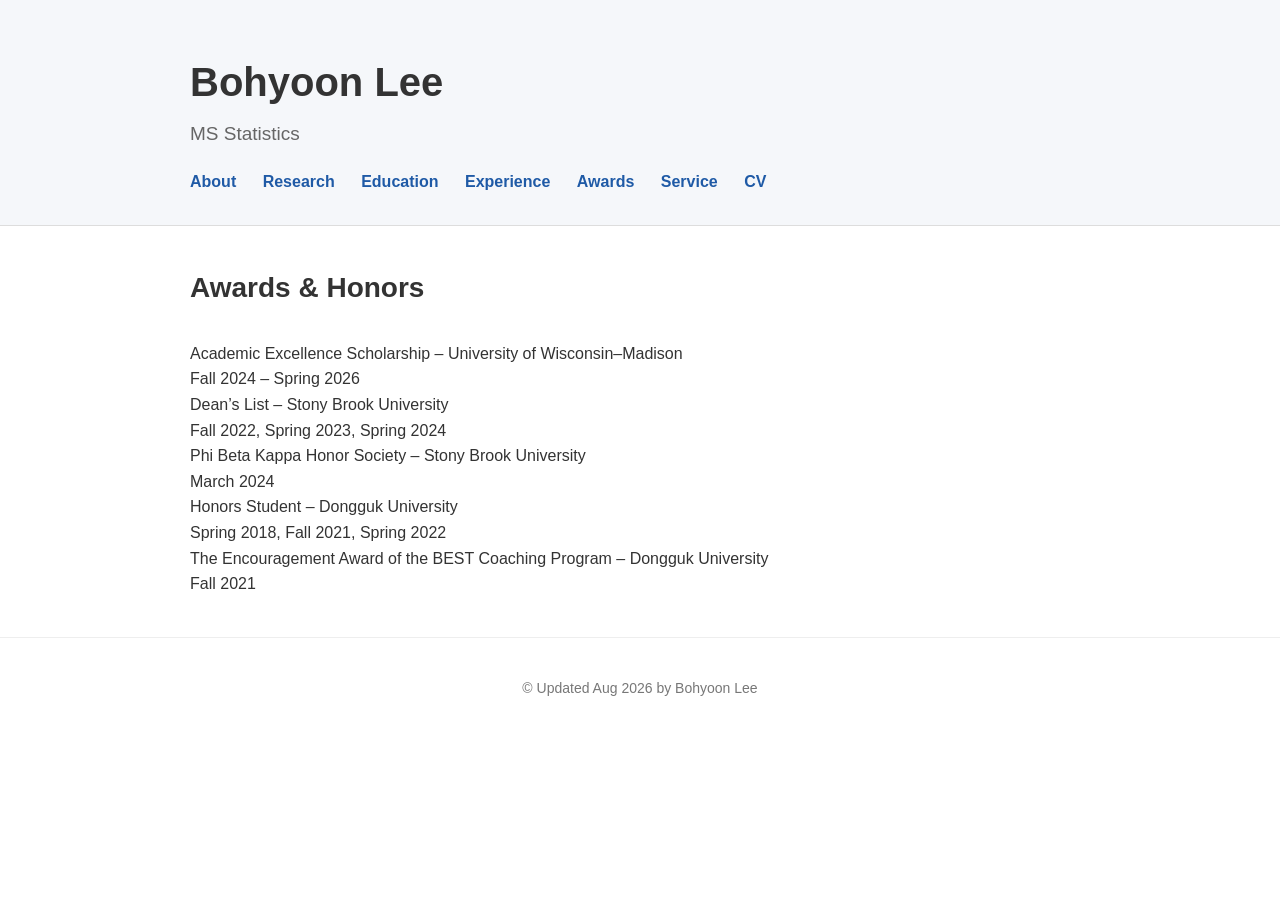
==== awards.html @ ca64c662 "Refactor award entries to use award-row class" ====
<!DOCTYPE html>
<html lang="en">

<head>

    <meta charset="UTF-8">
    <meta name="viewport" content="width=device-width, initial-scale=1.0">

    <title>Awards | Bohyoon Lee</title>

    <link rel="stylesheet" href="styles.css">

</head>

<body>

<header>

<div class="container">

    <h1>Bohyoon Lee</h1>

    <p class="subtitle">
        MS Statistics
    </p>

    <nav>
        <a href="index.html">About</a>
        <a href="research.html">Research</a>
        <a href="education.html">Education</a>
        <a href="experience.html">Experience</a>
        <a href="awards.html">Awards</a>
        <a href="service.html">Service</a>
        <a href="bohyoonlee_CV.pdf" target="_blank">CV</a>
    </nav>

</div>

</header>


<main class="container">

<section class="awards-section">

    <h2>Awards & Honors</h2>

    <div class="award-row">
        <div class="award-title">
            Academic Excellence Scholarship – University of Wisconsin–Madison
        </div>
        <div class="award-period">
            Fall 2024 – Spring 2026
        </div>
    </div>

    <div class="award-row">
        <div class="award-title">
            Dean’s List – Stony Brook University
        </div>
        <div class="award-period">
            Fall 2022, Spring 2023, Spring 2024
        </div>
    </div>

    <div class="award-row">
        <div class="award-title">
            Phi Beta Kappa Honor Society – Stony Brook University
        </div>
        <div class="award-period">
            March 2024
        </div>
    </div>

    <div class="award-row">
        <div class="award-title">
            Honors Student – Dongguk University
        </div>
        <div class="award-period">
            Spring 2018, Fall 2021, Spring 2022
        </div>
    </div>

    <div class="award-row">
        <div class="award-title">
            The Encouragement Award of the BEST Coaching Program – Dongguk University
        </div>
        <div class="award-period">
            Fall 2021
        </div>
    </div>

</section>

</main>

<footer>
    <p>© Updated Aug 2026 by Bohyoon Lee</p>
</footer>

</body>

</html>
---- styles.css ----
/* ========================================
   General
======================================== */

body {
    margin: 0;
    font-family: Arial, Helvetica, sans-serif;
    line-height: 1.6;
    color: #333;
    background-color: #ffffff;
}

.container {
    max-width: 900px;
    margin: auto;
    padding: 0 25px;
}


/* ========================================
   Header
======================================== */

header {
    background-color: #f5f7fa;
    padding: 50px 0 30px 0;
    border-bottom: 1px solid #dddddd;
}

header h1 {
    margin: 0;
    font-size: 40px;
}

.subtitle {
    margin-top: 5px;
    font-size: 19px;
    color: #666;
}


/* ========================================
   Navigation
======================================== */

nav {
    margin-top: 20px;
}

nav a {
    margin-right: 22px;
    text-decoration: none;
    color: #1f5aa6;
    font-weight: bold;
}

nav a:hover {
    text-decoration: underline;
}


/* ========================================
   Main section
======================================== */

section {
    padding: 40px 0;
}

h2 {
    font-size: 28px;
    margin-top: 0;
    margin-bottom: 30px;
}


/* ========================================
   Education
======================================== */

.education-entry {
    margin-bottom: 30px;
}


/* School name */

.education-entry h3 {
    margin: 0 0 3px 0;
    font-size: 20px;
}


/* Degree + graduation date */

.degree-row {
    display: flex;
    justify-content: space-between;
    align-items: baseline;
    gap: 30px;
}


/* Degree */

.degree {
    margin: 0;
    font-weight: bold;
}


/* Graduation date */

.education-date {
    margin: 0;
    white-space: nowrap;
    text-align: right;
}


/* Location */

.location {
    margin-top: 1px;
    margin-bottom: 0;
    color: #555;
}


/* Mobile */

@media (max-width: 600px) {

    .degree-row {
        flex-direction: column;
        gap: 0;
    }

    .education-date {
        text-align: left;
        margin-top: 2px;
    }

}


/* ========================================
   Footer
======================================== */

footer {
    text-align: center;
    padding: 25px;
    border-top: 1px solid #eeeeee;
    color: #777;
    font-size: 14px;
}


/* ========================================
   Mobile
======================================== */

@media (max-width: 600px) {

    header h1 {
        font-size: 32px;
    }

    nav a {
        display: inline-block;
        margin-right: 15px;
        margin-bottom: 8px;
    }

    .degree-row {
        flex-direction: column;
        gap: 0;
    }

    .education-date {
        text-align: left;
        margin-top: 2px;
    }

}

/* ========================================
   About
======================================== */

.about {
    display: flex;
    align-items: flex-start;
    gap: 30px;
}

.profile-photo {
    width: 120px;
    height: 120px;
    object-fit: cover;
    border-radius: 50%;
    flex-shrink: 0;
}

.about-text {
    flex: 1;
}

.about-text h2 {
    margin-top: 0;
}

/* ========================================
   Awards
======================================== */

.award-entry {
    display: grid;
    grid-template-columns: minmax(0, 1fr) max-content;
    column-gap: 30px;
    align-items: baseline;
    width: 100%;
    margin-bottom: 4px;
}

.award-name {
    text-align: left;
}

.award-date {
    text-align: right;
    white-space: nowrap;
    justify-self: end;
}
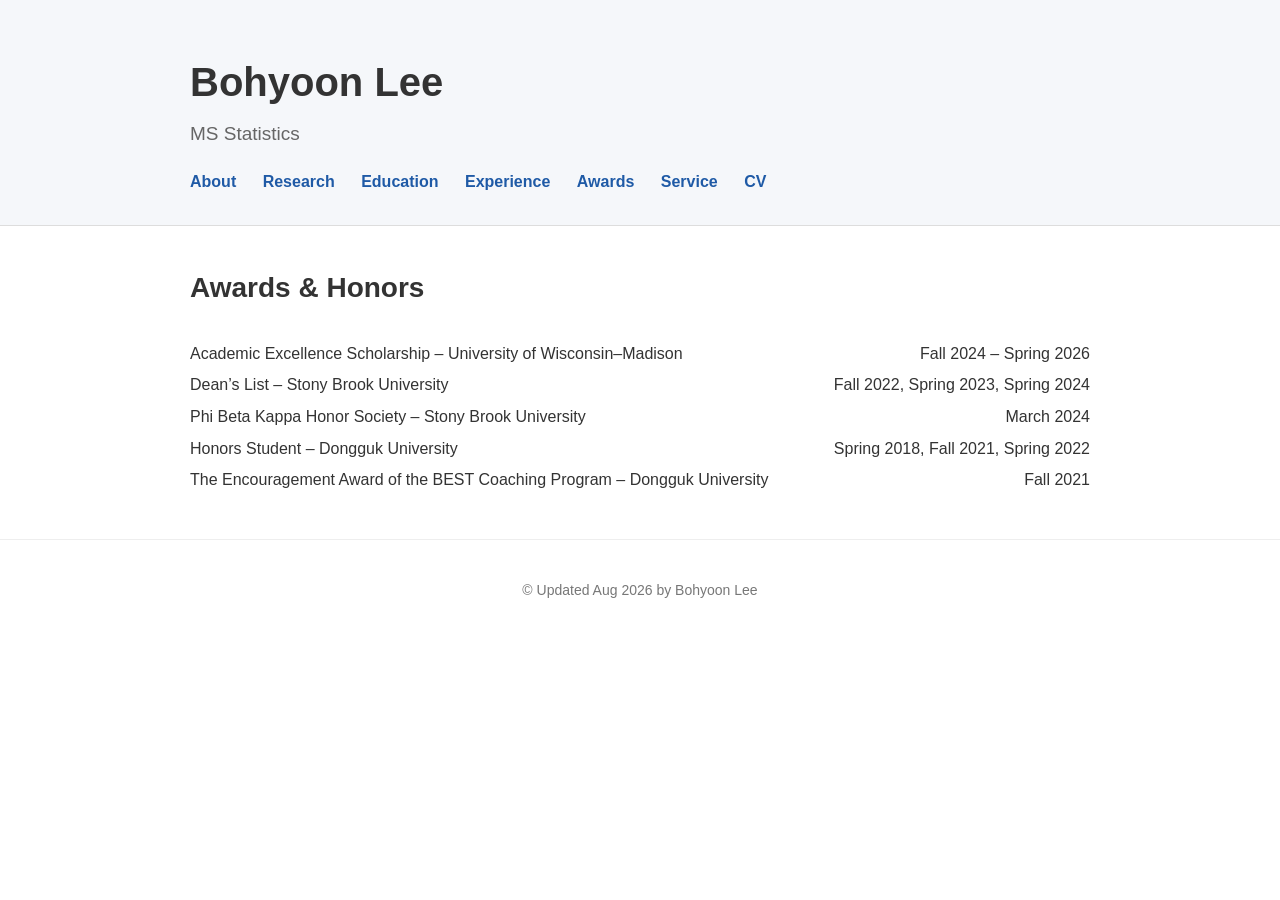
==== commit f1a1e7a1: "Update stylesheet link to include version query" ====
--- a/awards.html
+++ b/awards.html
@@ -8,7 +8,7 @@
 
     <title>Awards | Bohyoon Lee</title>
 
-    <link rel="stylesheet" href="styles.css">
+    <link rel="stylesheet" href="styles.css?v=2">
 
 </head>
 
--- a/styles.css
+++ b/styles.css
@@ -215,21 +215,24 @@
    Awards
 ======================================== */
 
-.award-entry {
+/* ========================================
+   Awards
+======================================== */
+
+.award-row {
     display: grid;
-    grid-template-columns: minmax(0, 1fr) max-content;
-    column-gap: 30px;
+    grid-template-columns: 1fr auto;
     align-items: baseline;
+    column-gap: 40px;
     width: 100%;
-    margin-bottom: 4px;
-}
-
-.award-name {
+    margin-bottom: 6px;
+}
+
+.award-title {
     text-align: left;
 }
 
-.award-date {
+.award-period {
     text-align: right;
     white-space: nowrap;
-    justify-self: end;
-}
+}
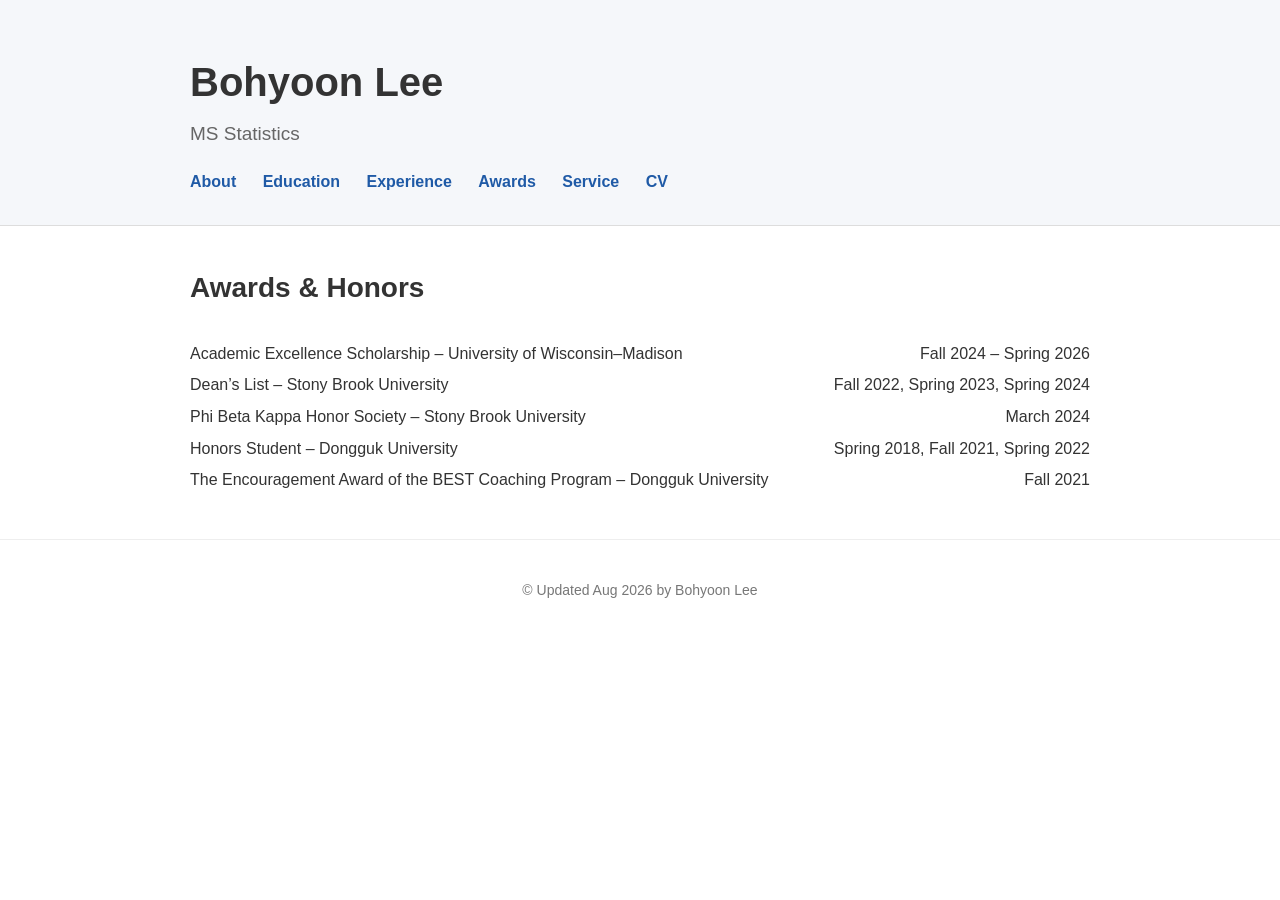
==== commit d840bb15: "Comment out Research link in awards.html Comment out the Research link in the navigation." ====
--- a/awards.html
+++ b/awards.html
@@ -26,7 +26,7 @@
 
     <nav>
         <a href="index.html">About</a>
-        <a href="research.html">Research</a>
+        <!-- <a href="research.html">Research</a> -->
         <a href="education.html">Education</a>
         <a href="experience.html">Experience</a>
         <a href="awards.html">Awards</a>
--- a/styles.css
+++ b/styles.css
@@ -210,10 +210,6 @@
 .about-text h2 {
     margin-top: 0;
 }
-
-/* ========================================
-   Awards
-======================================== */
 
 /* ========================================
    Awards
@@ -235,4 +231,5 @@
 .award-period {
     text-align: right;
     white-space: nowrap;
-}
+    justify-self: end;
+}
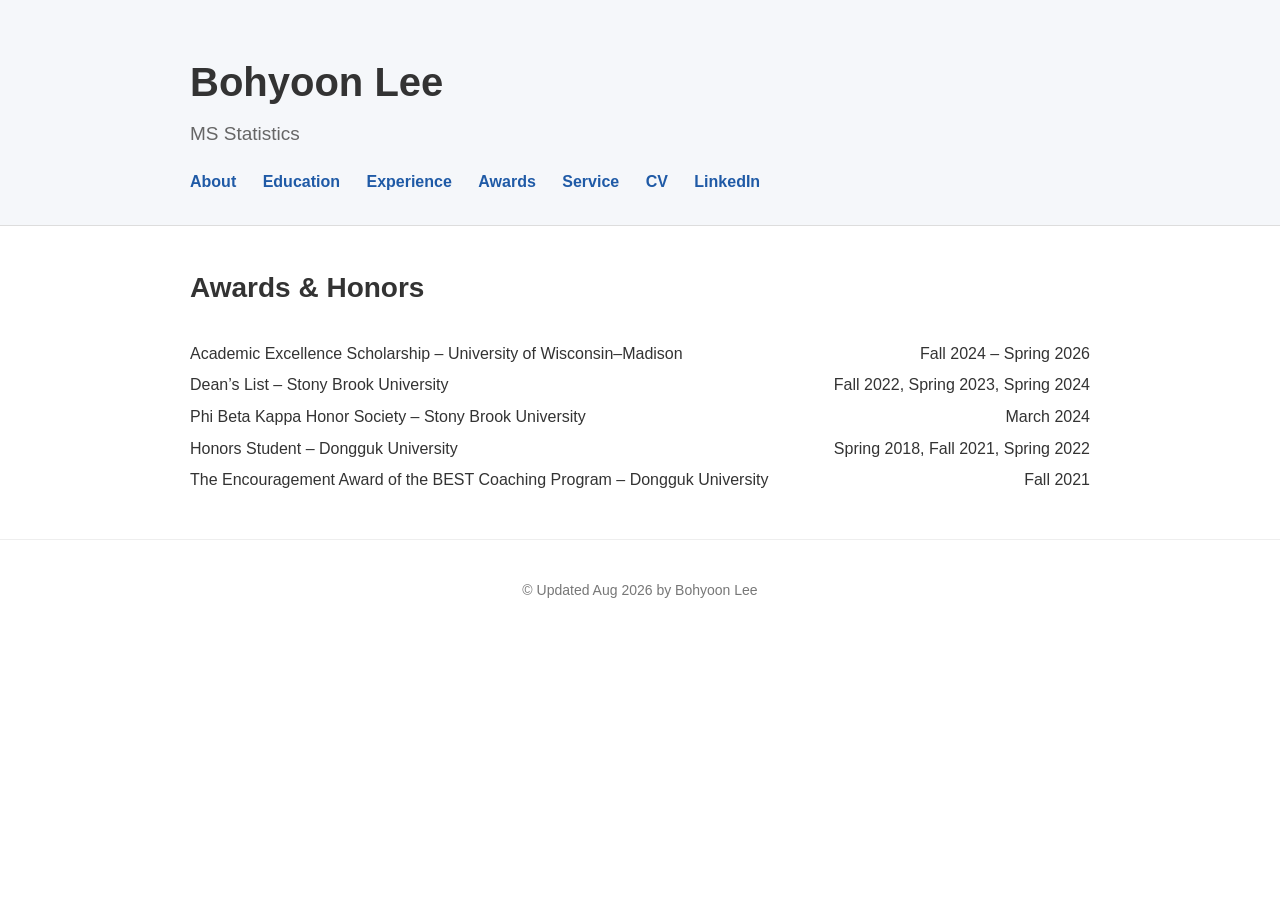
==== commit 144db726: "Add LinkedIn link to awards.html navigation" ====
--- a/awards.html
+++ b/awards.html
@@ -32,6 +32,7 @@
         <a href="awards.html">Awards</a>
         <a href="service.html">Service</a>
         <a href="bohyoonlee_CV.pdf" target="_blank">CV</a>
+        <a href="https://www.linkedin.com/in/bohyoonlee/" target="_blank">LinkedIn</a>
     </nav>
 
 </div>
--- a/styles.css
+++ b/styles.css
@@ -233,3 +233,29 @@
     white-space: nowrap;
     justify-self: end;
 }
+
+/* ========================================
+   Service
+======================================== */
+
+.service-entry {
+    display: grid;
+    grid-template-columns: 1fr auto;
+    column-gap: 40px;
+    align-items: start;
+    margin-bottom: 12px;
+}
+
+.service-title {
+    font-weight: bold;
+}
+
+.service-institution {
+    font-style: italic;
+}
+
+.service-date {
+    white-space: nowrap;
+    text-align: right;
+    align-self: end;
+}
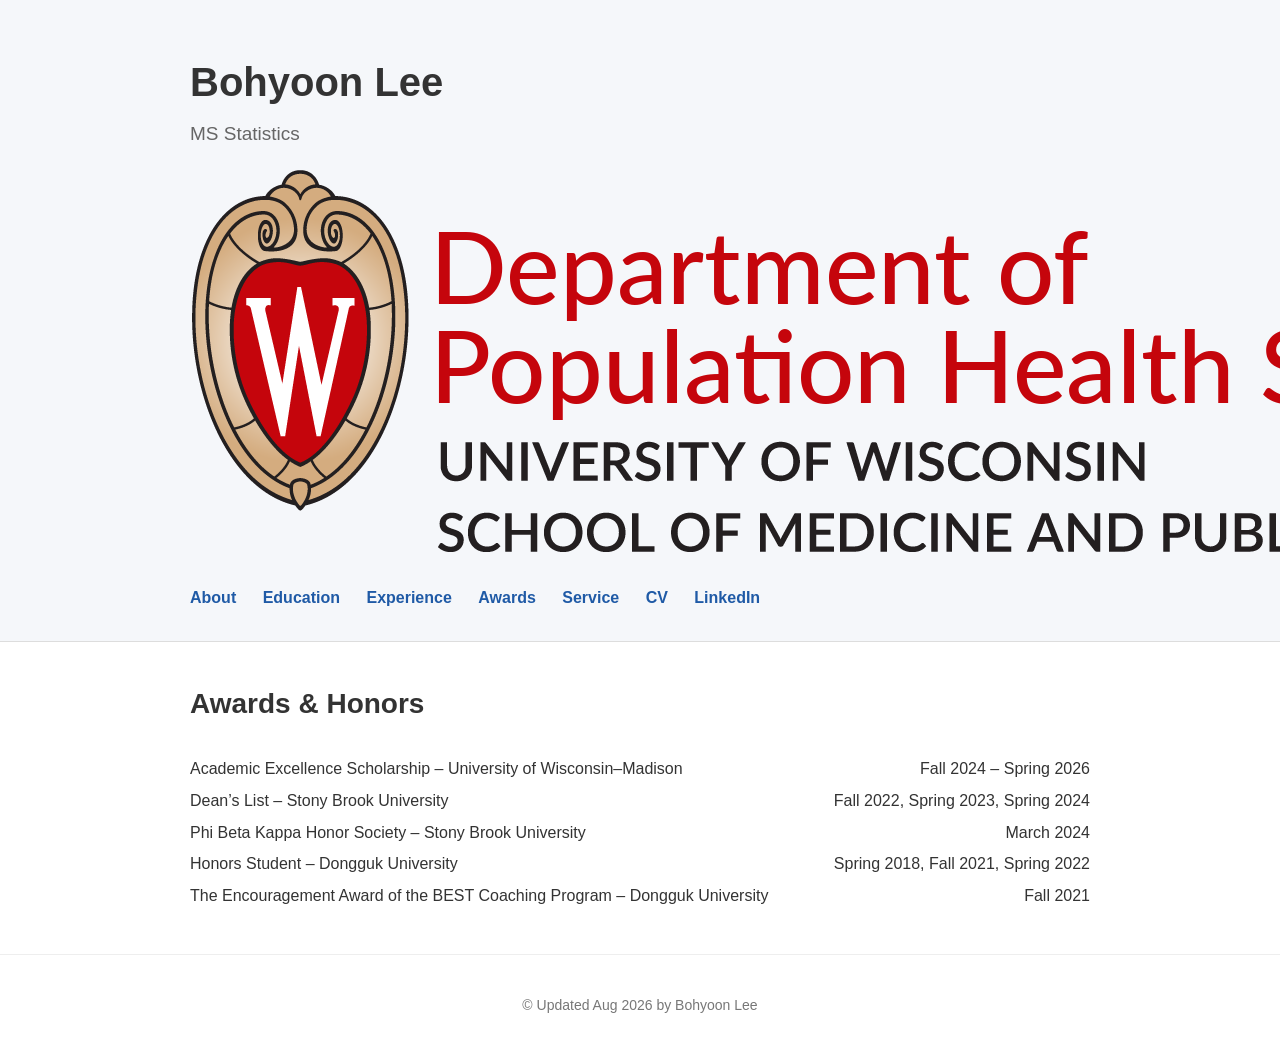
==== commit 5933903a: "Refactor header structure and navigation in awards.html" ====
--- a/awards.html
+++ b/awards.html
@@ -16,26 +16,48 @@
 
 <header>
 
-<div class="container">
+    <div class="container">
 
-    <h1>Bohyoon Lee</h1>
+        <div class="header-top">
 
-    <p class="subtitle">
-        MS Statistics
-    </p>
+            <div class="header-text">
 
-    <nav>
-        <a href="index.html">About</a>
-        <!-- <a href="research.html">Research</a> -->
-        <a href="education.html">Education</a>
-        <a href="experience.html">Experience</a>
-        <a href="awards.html">Awards</a>
-        <a href="service.html">Service</a>
-        <a href="bohyoonlee_CV.pdf" target="_blank">CV</a>
-        <a href="https://www.linkedin.com/in/bohyoonlee/" target="_blank">LinkedIn</a>
-    </nav>
+                <h1>Bohyoon Lee</h1>
 
-</div>
+                <p class="subtitle">
+                    MS Statistics
+                </p>
+
+            </div>
+
+            <div class="header-logo">
+
+                <a href="https://www.wisc.edu/" target="_blank">
+                    <img
+                        src="POPUHEALSMPH_color-flush.png"
+                        alt="University of Wisconsin–Madison"
+                        class="uw-logo"
+                    >
+                </a>
+
+            </div>
+
+        </div>
+
+
+        <nav>
+            <a href="index.html">About</a>
+            <a href="education.html">Education</a>
+            <!-- <a href="research.html">Research</a> -->
+            <a href="experience.html">Experience</a>
+            <a href="awards.html">Awards</a>
+            <a href="service.html">Service</a>
+            <a href="bohyoonlee_CV.pdf" target="_blank">CV</a>
+            <a href="https://www.linkedin.com/in/bohyoonlee/"
+               target="_blank">LinkedIn</a>
+        </nav>
+
+    </div>
 
 </header>
 
--- a/styles.css
+++ b/styles.css
@@ -259,3 +259,117 @@
     text-align: right;
     align-self: end;
 }
+
+/* ========================================
+   Experience
+======================================== */
+
+.experience-section {
+    padding: 35px 0;
+}
+
+
+/* Individual position/project */
+
+.experience-entry {
+    margin-bottom: 28px;
+}
+
+
+/* Position or project title */
+
+.experience-title {
+    font-size: 18px;
+    font-weight: bold;
+    margin-bottom: 0;
+}
+
+
+/* Institution + date */
+
+.experience-meta {
+    display: grid;
+    grid-template-columns: 1fr auto;
+    column-gap: 30px;
+    align-items: baseline;
+    width: 100%;
+    margin-top: 0;
+}
+
+
+/* Institution */
+
+.experience-institution {
+    font-style: italic;
+}
+
+
+/* Date */
+
+.experience-date {
+    text-align: right;
+    white-space: nowrap;
+}
+
+
+/* Bullet list */
+
+.experience-bullets {
+    margin-top: 3px;
+    margin-bottom: 0;
+    padding-left: 25px;
+}
+
+.experience-bullets li {
+    margin-bottom: 2px;
+}
+
+
+/* ========================================
+   TA Course List
+======================================== */
+
+.course-list {
+    margin-top: 3px;
+    margin-bottom: 3px;
+    padding-left: 25px;
+}
+
+.course-list li {
+    display: grid;
+    grid-template-columns: 1fr auto;
+    column-gap: 30px;
+    margin-bottom: 2px;
+}
+
+.course-date {
+    text-align: right;
+    white-space: nowrap;
+}
+
+
+/* ========================================
+   Mobile Experience
+======================================== */
+
+@media (max-width: 600px) {
+
+    .experience-meta {
+        grid-template-columns: 1fr;
+        row-gap: 0;
+    }
+
+    .experience-date {
+        text-align: left;
+        margin-top: 2px;
+    }
+
+    .course-list li {
+        grid-template-columns: 1fr;
+    }
+
+    .course-date {
+        text-align: left;
+    }
+
+}
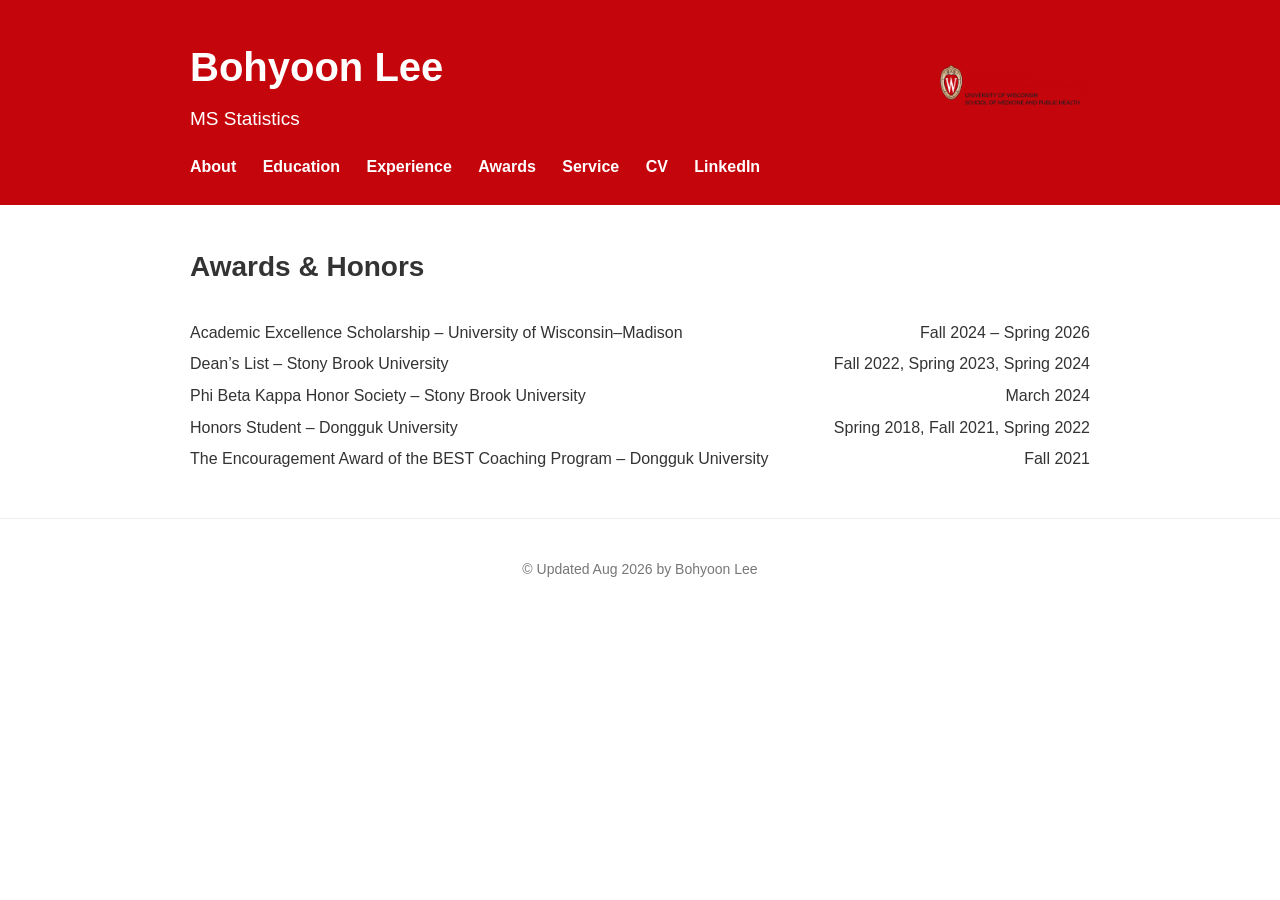
==== commit b913c4b6: "Update stylesheet version in awards.html" ====
--- a/awards.html
+++ b/awards.html
@@ -8,7 +8,7 @@
 
     <title>Awards | Bohyoon Lee</title>
 
-    <link rel="stylesheet" href="styles.css?v=2">
+    <link rel="stylesheet" href="styles.css?v=4">
 
 </head>
 
--- a/styles.css
+++ b/styles.css
@@ -22,22 +22,83 @@
 ======================================== */
 
 header {
-    background-color: #f5f7fa;
-    padding: 50px 0 30px 0;
-    border-bottom: 1px solid #dddddd;
-}
-
-header h1 {
+    background-color: #C5050C;
+    padding: 35px 0 25px 0;
+    color: white;
+    border-bottom: none;
+}
+
+.header-top {
+    display: flex;
+    justify-content: space-between;
+    align-items: center;
+    gap: 30px;
+}
+
+.header-text h1 {
     margin: 0;
     font-size: 40px;
+    color: white;
 }
 
 .subtitle {
     margin-top: 5px;
+    margin-bottom: 0;
     font-size: 19px;
-    color: #666;
-}
-
+    color: white;
+}
+
+.header-logo {
+    margin-left: auto;
+}
+
+.uw-logo {
+    width: 220px;
+    height: auto;
+    display: block;
+}
+
+
+/* Name + logo */
+
+.header-top {
+    display: flex;
+    justify-content: space-between;
+    align-items: center;
+    gap: 30px;
+}
+
+
+/* Name */
+
+.header-text h1 {
+    margin: 0;
+    font-size: 40px;
+    color: white;
+}
+
+
+/* Subtitle */
+
+.subtitle {
+    margin-top: 5px;
+    margin-bottom: 0;
+    font-size: 19px;
+    color: white;
+}
+
+
+/* UW-Madison logo */
+
+.header-logo {
+    margin-left: auto;
+}
+
+.uw-logo {
+    width: 150px;
+    height: auto;
+    display: block;
+}
 
 /* ========================================
    Navigation
@@ -50,12 +111,13 @@
 nav a {
     margin-right: 22px;
     text-decoration: none;
-    color: #1f5aa6;
+    color: white;
     font-weight: bold;
 }
 
 nav a:hover {
     text-decoration: underline;
+    color: white;
 }
 
 
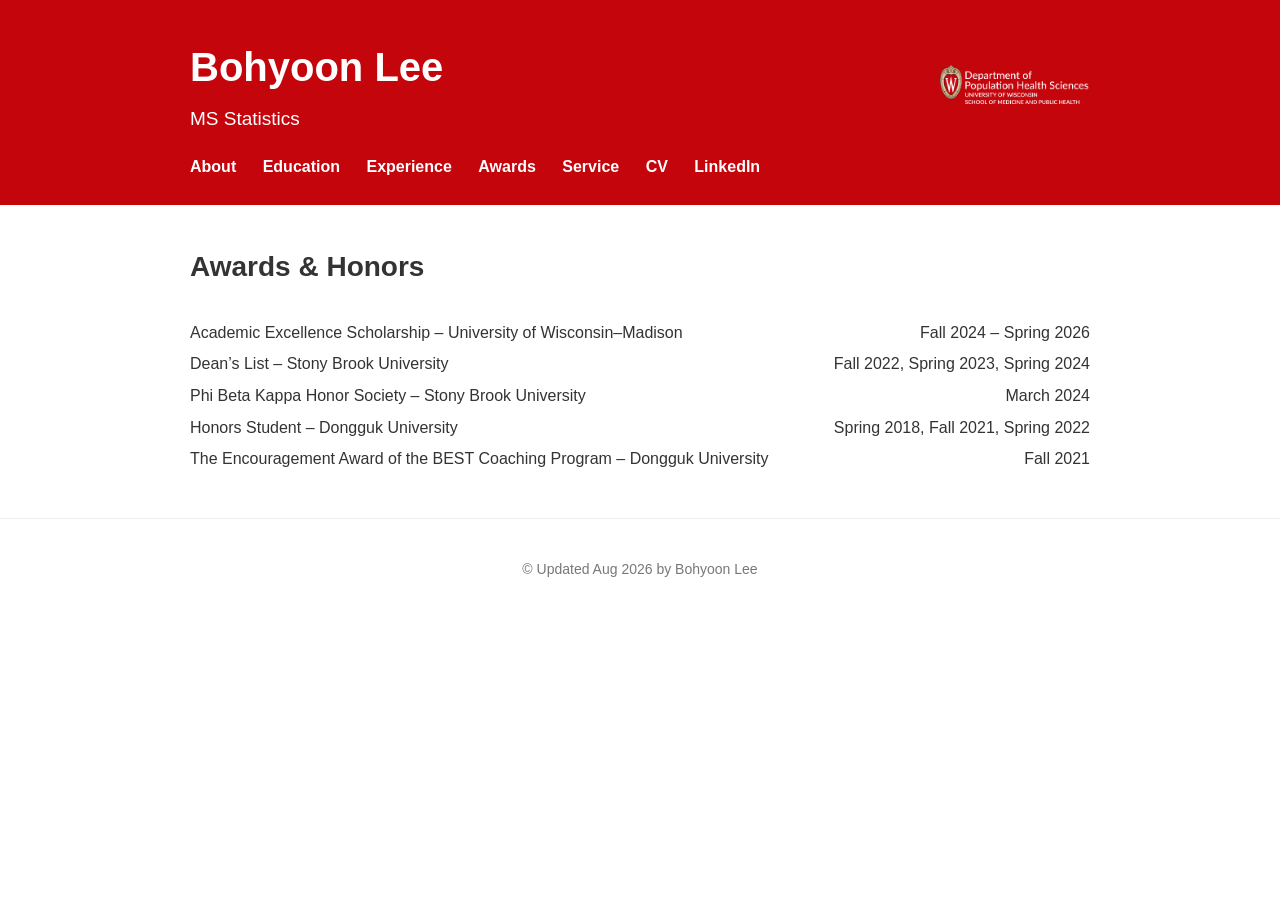
==== commit 00fecca6: "Change logo image source for awards page" ====
--- a/awards.html
+++ b/awards.html
@@ -34,7 +34,7 @@
 
                 <a href="https://www.wisc.edu/" target="_blank">
                     <img
-                        src="POPUHEALSMPH_color-flush.png"
+                        src="POPUHEALSMPH_color-flush-reverse.png"
                         alt="University of Wisconsin–Madison"
                         class="uw-logo"
                     >
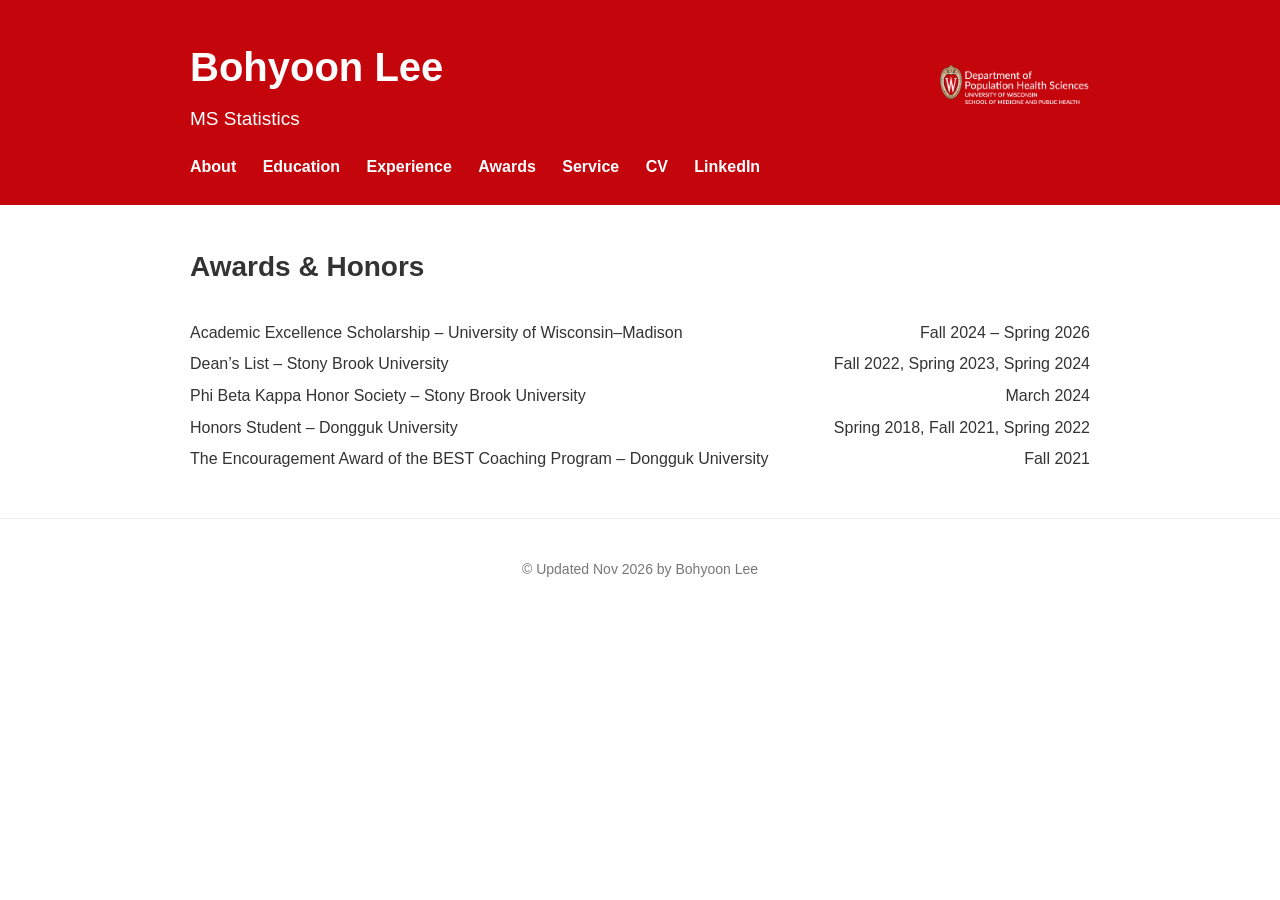
==== commit b99e9347: "Update footer copyright date to Nov 2026" ====
--- a/awards.html
+++ b/awards.html
@@ -118,7 +118,7 @@
 </main>
 
 <footer>
-    <p>© Updated Aug 2026 by Bohyoon Lee</p>
+    <p>© Updated Nov 2026 by Bohyoon Lee</p>
 </footer>
 
 </body>
